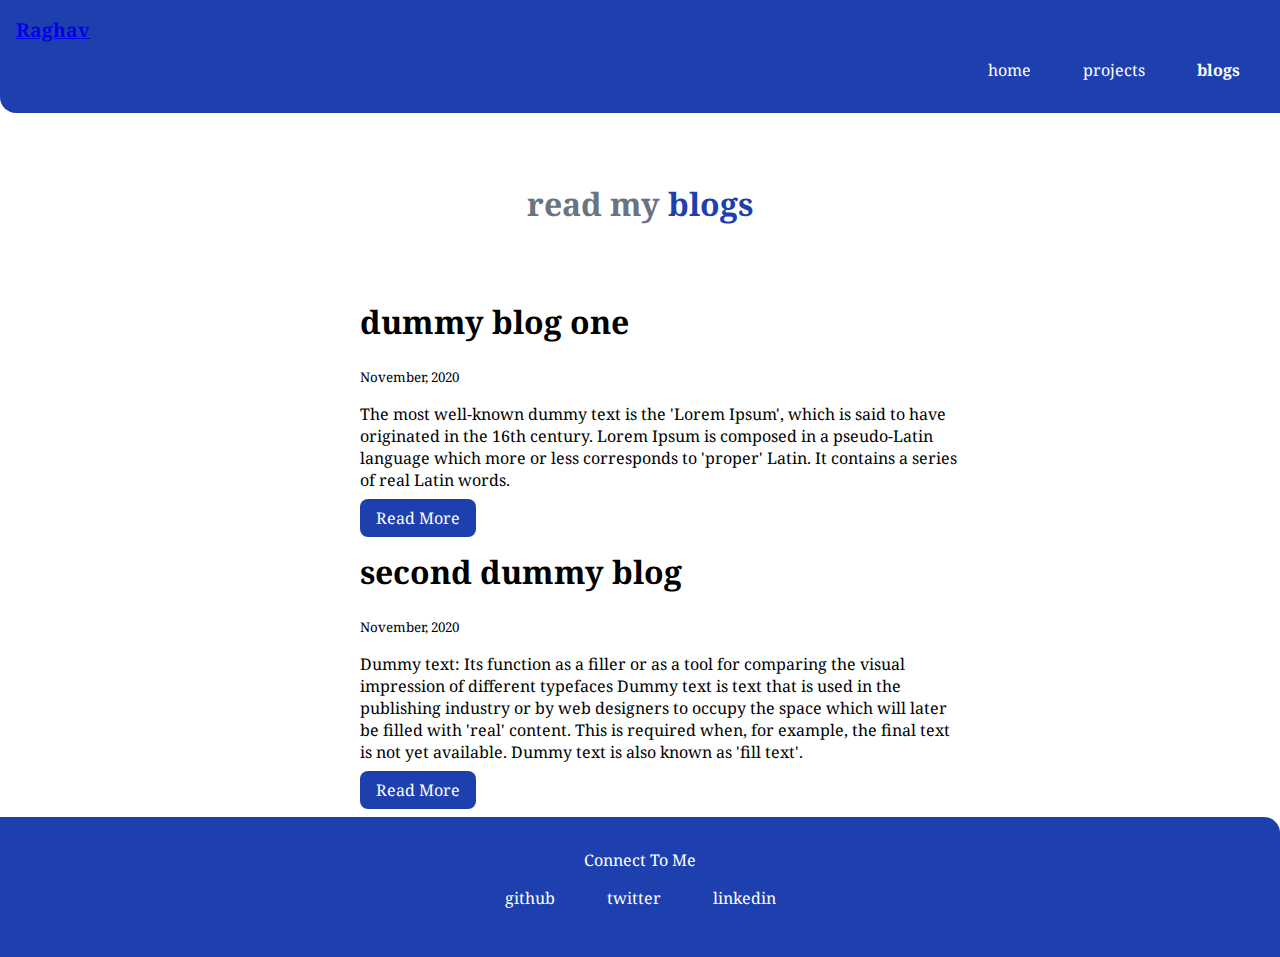
==== blogs.html @ 9b183f57 "final code" ====
<!DOCTYPE html>
<html lang="en">

<head>
    <meta charset="UTF-8">
    <meta name="viewport" content="width=device-width, initial-scale=1.0">
    <link href="styles.css" rel="stylesheet" />
    <title>Blogs</title>
</head>

<body>
    <nav class="navigation container">
        <div class="nav-brand"><a href="/">Raghav</a></div>
        <ul class="list-non-bullet nav-pills">
            <li class="list-item-inline">
                <a class="link" href="/">home</a>
            </li>
            <li class="list-item-inline">
                <a class="link " href="/projects.html">projects</a>
            </li>
            <li class="list-item-inline">
                <a class="link link-active" href="/blogs.html">blogs</a>
            </li>
        </ul>
    </nav>

    <header class="hero">
        <h1 class="hero-heading">read my <span class="heading-inverted">blogs</span></h1>
    </header>

    <ul class="list-non-bullet">

        <li>
            <article class="showcase-list container container-center ">
                <h1>dummy blog one</h1>
                <small>November, 2020</small>
                <p>The most well-known dummy text is the 'Lorem Ipsum', which is said to have originated in the 16th
                    century. Lorem Ipsum is composed in a pseudo-Latin language which more or less corresponds to
                    'proper' Latin. It contains a series of real Latin words.</p>

                <a class="link link-primary" href="/">Read More</a>
            </article>

        </li>

        <li>
            <article class="showcase-list container container-center ">
                <h1>second dummy blog</h1>
                <small>November, 2020</small>
                <p>Dummy text: Its function as a filler or as a tool for comparing the visual impression of different
                    typefaces Dummy text is text that is used in the publishing industry or by web designers to occupy
                    the space which will later be filled with 'real' content. This is required when, for example, the
                    final text is not yet available. Dummy text is also known as 'fill text'.</p>

                <a class="link link-primary" href="/">Read More</a>
            </article>

        </li>

    </ul>


    <footer class="footer">
        <div class="footer-header">Connect To Me</div>
        <ul class="social-links list-non-bullet">
            <li class="list-item-inline"><a class="link" href="https://github.com/raghav518">
                    github
                </a>
            </li>
            <li class="list-item-inline">
                <a class="link" href="https://twitter.com/raghav518">
                    twitter
                </a>
            </li>
            <li class="list-item-inline">
                <a class="link" href="/">
                    linkedin

                </a>
            </li>
        </ul>
    </footer>

</body>

</html>
</body>

</html>
---- styles.css ----
@import url('https://fonts.googleapis.com/css2?family=Noto+Serif:wght@400;700&display=swap');

:root{
    --primary-color:#1E40AF
    ;
    --dark-gray: #6b7280;
    --off-white: #F3F4F6;


}


body{
    font-family: 'Noto Serif', 
    serif;
    margin: 0px;
} 
hr{
    margin: 2rem 0rem;
}
/** container**/


.container{
    
    padding: 0rem 1rem;

}
.container-center{
    max-width: 600px;
    margin: auto;

}

/**links**/
.link{
    text-decoration: none;
    padding: 0.5rem 1rem;
}
.link-primary{
    background-color: var(--primary-color);
    border-radius: 0.5rem;
    color:white;

}
.link-secondary{
    color: var(--primary-color);
    border-radius: 0.5rem;
    border: 1px solid var(--primary-color);


}
/**lists**/

.list-non-bullet{
    list-style: none;
}
.list-item-inline{
    display: inline;
    padding: 0rem 0.5rem;
    
}
/**navigation**/
.navigation{
    background-color: var(--primary-color);
    color:white;
    padding: 1rem;
    border-bottom-left-radius: 1rem;
}
.navigation .nav-brand{
    font-weight: bold;
    font-size: 1.2rem;
}
.navigation .nav-pills{
    text-align: right;
}
.navigation .link{
    color: white;
}
.navigation .link-active{
    font-weight: bold;
}

/**header**/
.hero{
    padding: 2rem;

}
.hero .hero-img{
    max-width: 350px;
    display: block;
    margin: auto;
}
.hero .hero-heading{
    color: var(--dark-gray) ;
    padding-top: 1rem;
    text-align: center;

}
.hero .hero-heading .heading-inverted{
    color:var(--primary-color)
}

/**Sections**/
.section{
    padding:2rem
}
.section h1 {
    text-align: center;


}
.ow{
    background-color: var(--off-white);
}
/**footer**/

.footer{
    background-color: var(--primary-color);
    padding: 2rem 1rem;
    text-align: center;
    color: white;
    border-top-right-radius:1rem ;
}

.footer .link{
    color: white;
}
.footer ul{
    padding-inline-start: 0px;

}
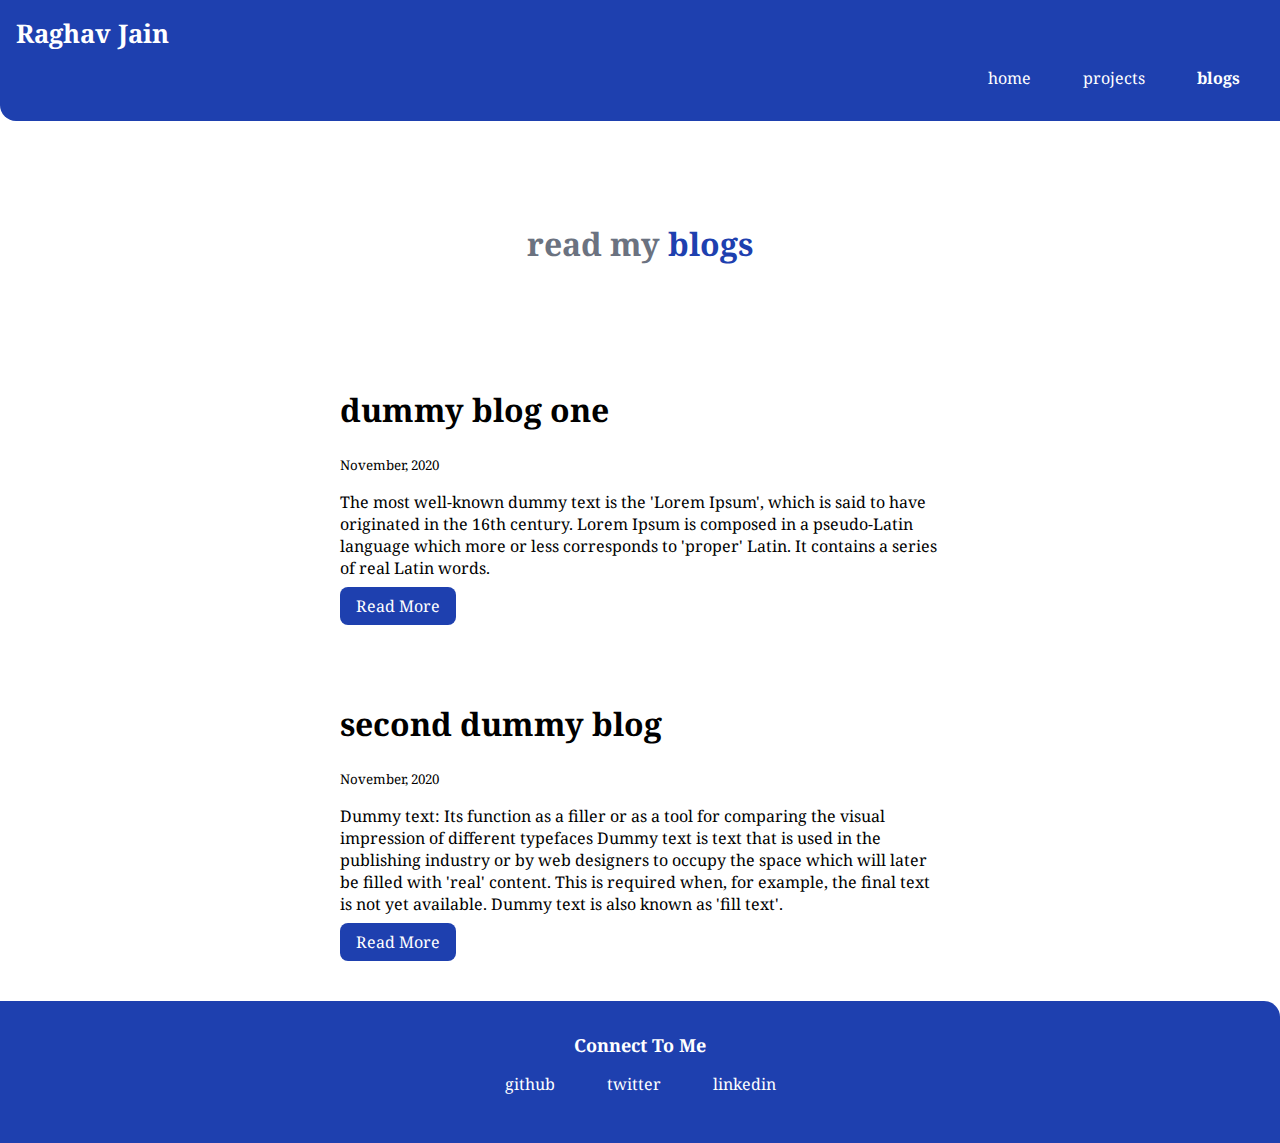
==== commit 1429c501: "Update blogs.html" ====
--- a/blogs.html
+++ b/blogs.html
@@ -10,7 +10,7 @@
 
 <body>
     <nav class="navigation container">
-        <div class="nav-brand"><a href="/">Raghav</a></div>
+        <div class="nav-brand">Raghav Jain</div>
         <ul class="list-non-bullet nav-pills">
             <li class="list-item-inline">
                 <a class="link" href="/">home</a>
--- a/styles.css
+++ b/styles.css
@@ -15,6 +15,11 @@
     serif;
     margin: 0px;
 } 
+/**space**/
+.margin-md{
+    padding-top: 6rem;
+    padding-bottom: 6rem;
+}
 hr{
     margin: 2rem 0rem;
 }
@@ -32,21 +37,28 @@
 
 }
 
+
 /**links**/
 .link{
+    box-sizing: border-box;
     text-decoration: none;
     padding: 0.5rem 1rem;
+
 }
 .link-primary{
     background-color: var(--primary-color);
     border-radius: 0.5rem;
     color:white;
+    max-width: 140px;
+    margin:1rem 1rem 1rem 0rem;
 
 }
 .link-secondary{
     color: var(--primary-color);
     border-radius: 0.5rem;
     border: 1px solid var(--primary-color);
+    max-width: 140px;
+    margin:1rem 1rem 1rem 0rem;
 
 
 }
@@ -54,6 +66,7 @@
 
 .list-non-bullet{
     list-style: none;
+    padding-inline-start: 0px;
 }
 .list-item-inline{
     display: inline;
@@ -69,7 +82,7 @@
 }
 .navigation .nav-brand{
     font-weight: bold;
-    font-size: 1.2rem;
+    font-size: 1.6rem;
 }
 .navigation .nav-pills{
     text-align: right;
@@ -84,6 +97,7 @@
 /**header**/
 .hero{
     padding: 2rem;
+    padding-top: 4rem;
 
 }
 .hero .hero-img{
@@ -122,6 +136,12 @@
     color: white;
     border-top-right-radius:1rem ;
 }
+.footer .footer-header{
+    font-weight: bold;
+    font-size: large;
+
+
+}
 
 .footer .link{
     color: white;
@@ -129,4 +149,11 @@
 .footer ul{
     padding-inline-start: 0px;
 
+}
+
+element.style{
+    opacity: ;
+}
+.showcase-list {
+    padding: 2rem;
 }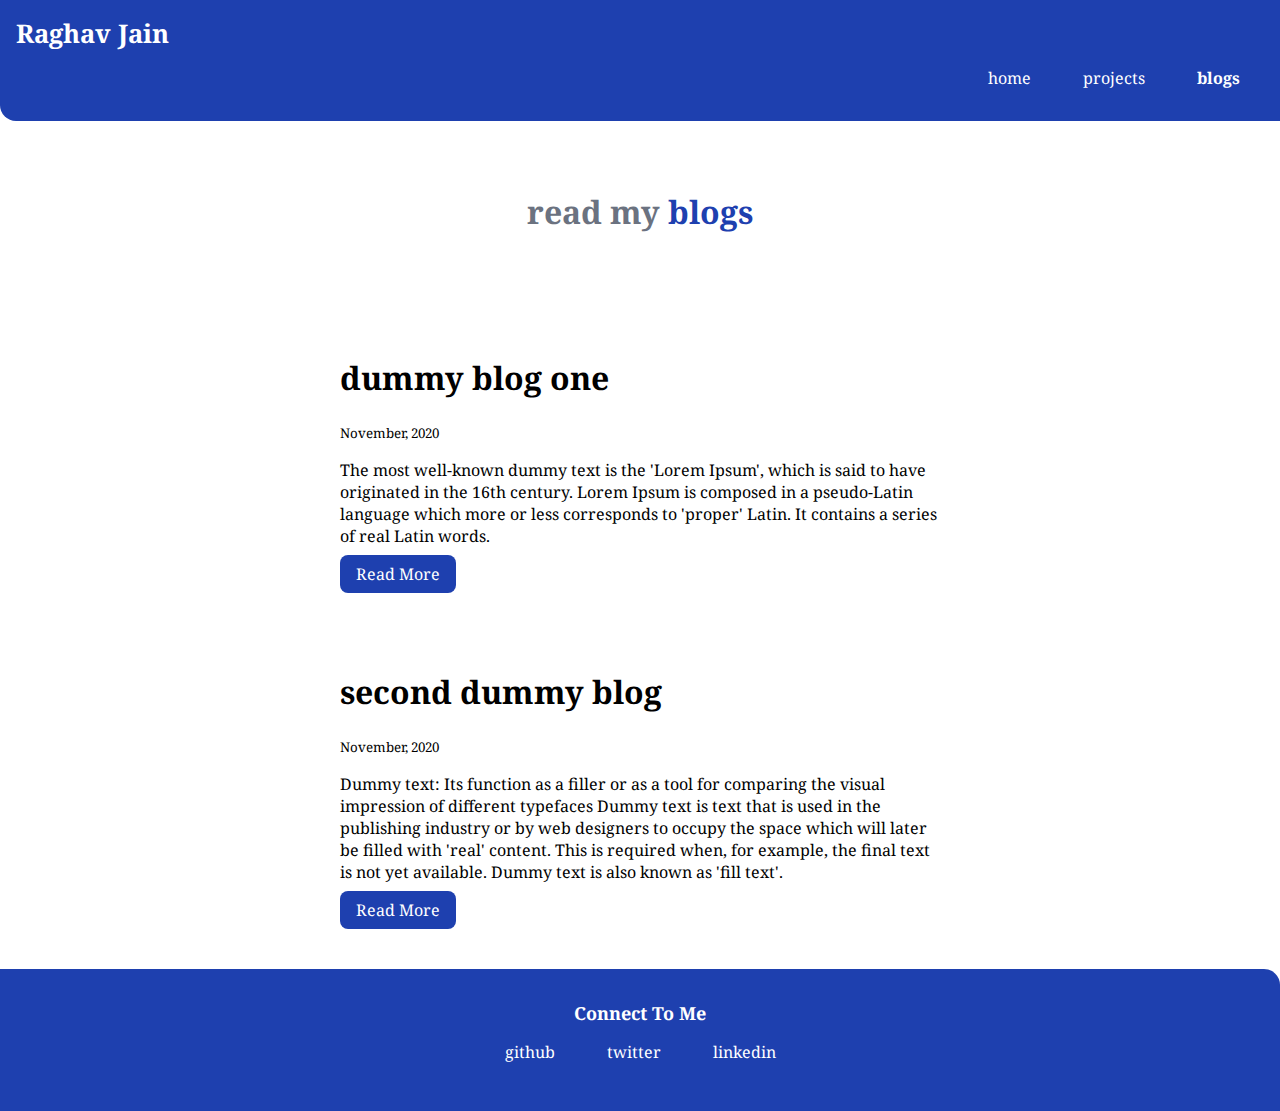
==== commit b81c42aa: "final changes" ====
--- a/blogs.html
+++ b/blogs.html
@@ -38,7 +38,7 @@
                     century. Lorem Ipsum is composed in a pseudo-Latin language which more or less corresponds to
                     'proper' Latin. It contains a series of real Latin words.</p>
 
-                <a class="link link-primary" href="/">Read More</a>
+                <a class="link link-primary" href="blog 1.html">Read More</a>
             </article>
 
         </li>
@@ -52,7 +52,7 @@
                     the space which will later be filled with 'real' content. This is required when, for example, the
                     final text is not yet available. Dummy text is also known as 'fill text'.</p>
 
-                <a class="link link-primary" href="/">Read More</a>
+                <a class="link link-primary" href="blog2.html">Read More</a>
             </article>
 
         </li>
--- a/styles.css
+++ b/styles.css
@@ -28,7 +28,7 @@
 
 .container{
     
-    padding: 0rem 1rem;
+    padding: 1rem 1rem;
 
 }
 .container-center{
@@ -65,7 +65,7 @@
 /**lists**/
 
 .list-non-bullet{
-    list-style: none;
+    list-style: decimal;
     padding-inline-start: 0px;
 }
 .list-item-inline{
@@ -97,7 +97,6 @@
 /**header**/
 .hero{
     padding: 2rem;
-    padding-top: 4rem;
 
 }
 .hero .hero-img{
